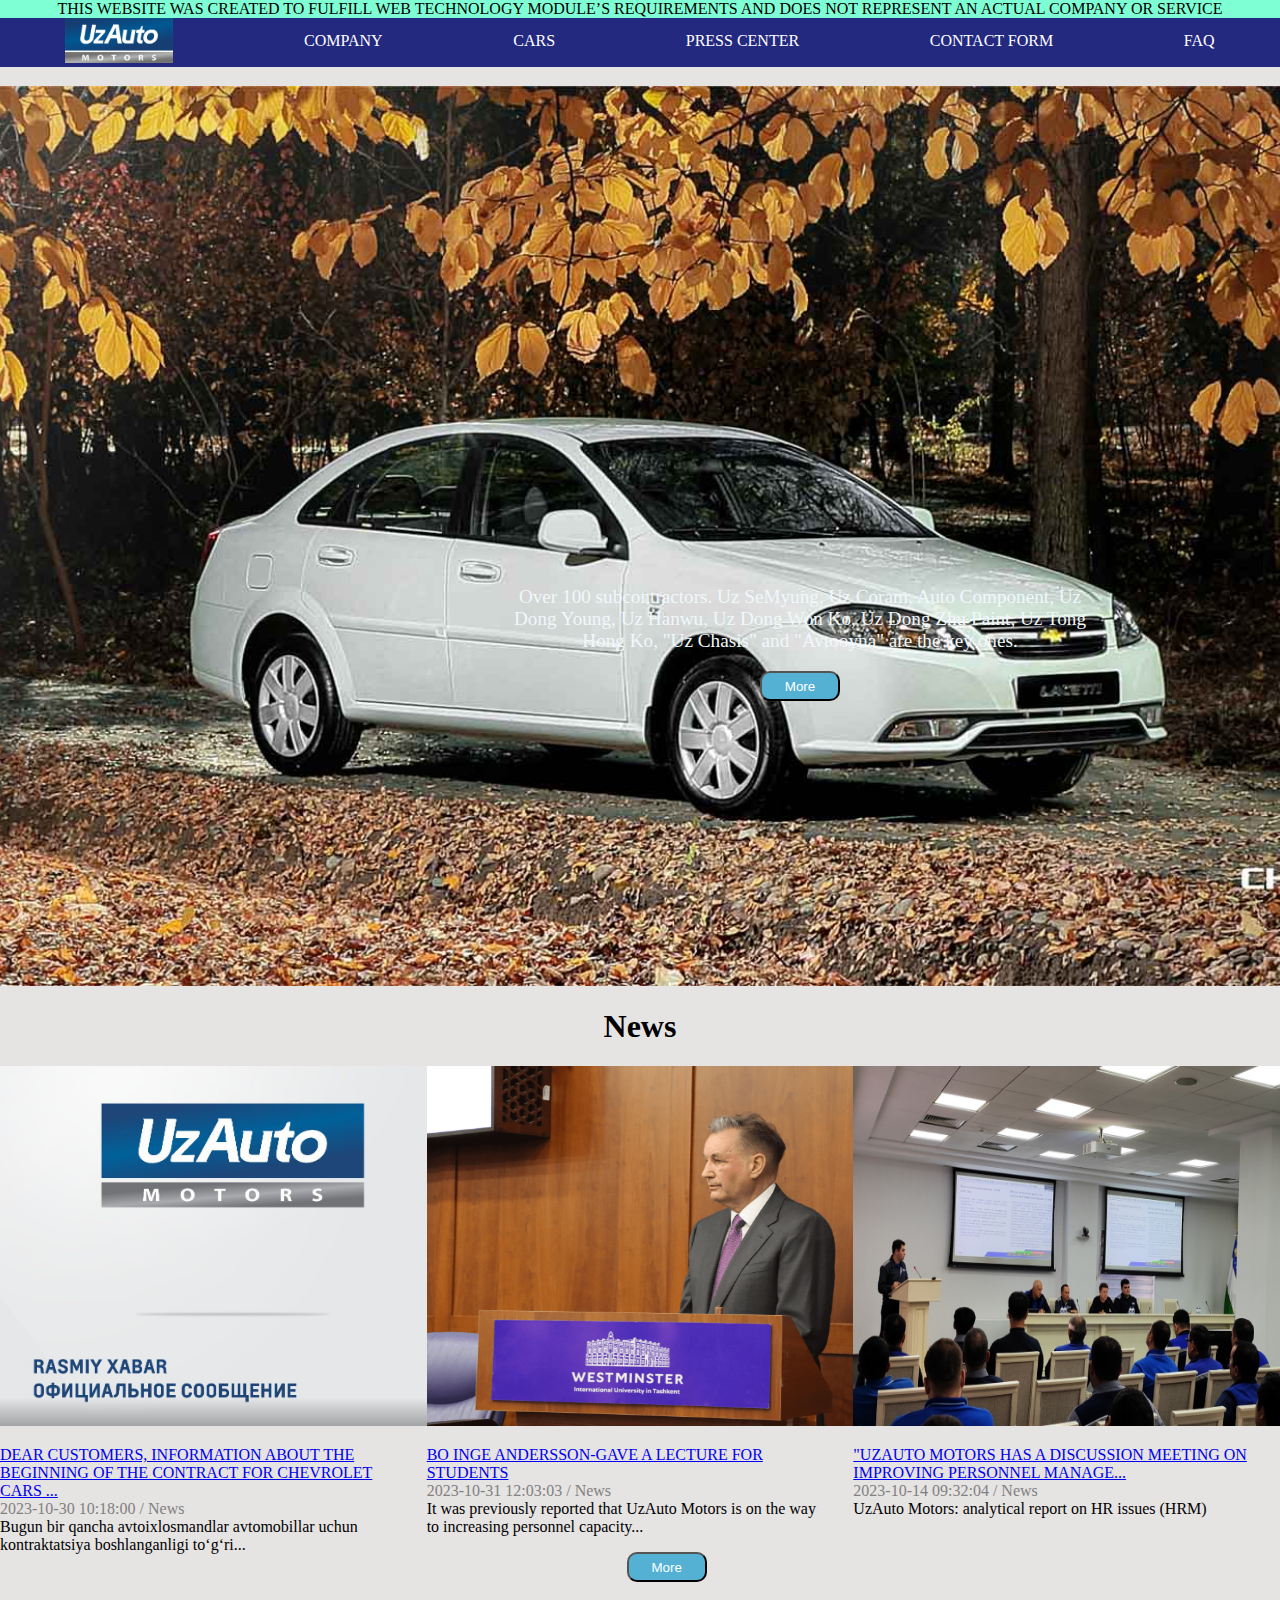
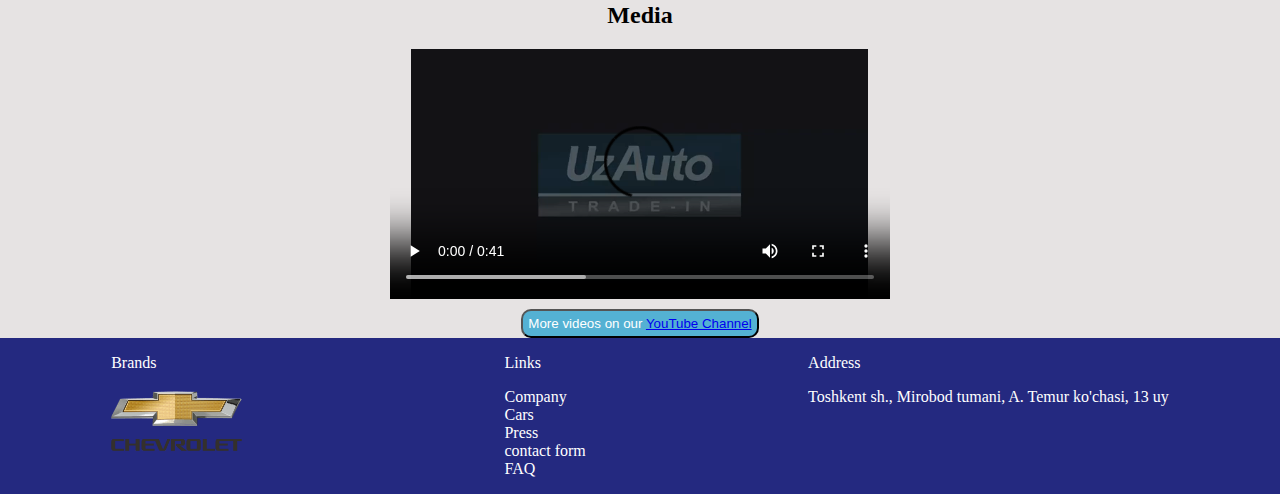
==== index.html @ 536aaf86 "first commit" ====
<!DOCTYPE html>
<html lang="en">

<head>
    <meta charset="UTF-8">
    <meta name="viewport" content="width=device-width, initial-scale=1.0">
    <link rel="stylesheet" href="style.css">
    <link rel="stylesheet" href="https://cdnjs.cloudflare.com/ajax/libs/font-awesome/6.4.2/css/all.min.css" integrity="sha512-z3gLpd7yknf1YoNbCzqRKc4qyor8gaKU1qmn+CShxbuBusANI9QpRohGBreCFkKxLhei6S9CQXFEbbKuqLg0DA==" crossorigin="anonymous" referrerpolicy="no-referrer" />
    <title>WT_CW1</title>
</head>

<body>
    <div class="container">
        <!-- start of header -->
        <header>
            <p class="info">This website was created to fulfill Web Technology
                module’s requirements and does not represent an actual company or service</p>
        </header>
        <!-- end of header -->
        <!-- start of nav -->
        <nav class="nav">
            <ul class="nav-list">
                <li class="nav-list-logo"><a href="./index.html" class="nav-list-logo_link"><img
                            src="./images/gm-logo.jpg" alt="" class="nav-logo"></a></li>
                <li class="nav-list-items"><a href="./company/index.html" class="nav-list-items_link">company</a></li>
                <li class="nav-list-items"><a href="./cars/index.html" class="nav-list-items_link">cars</a></li>
                <li class="nav-list-items"><a href="./press center/index.html" class="nav-list-items_link">press
                        center</a></li>
                <li class="nav-list-items"><a href="./contact/index.html" class="nav-list-items_link">contact form</a>
                </li>
                <li class="nav-list-items"><a href="./FAQ/index.html" class="nav-list-items_link">faq</a></li>
            </ul>
            <div class="burger">
                <i class="fa-solid fa-bars" style="color: #ffffff;"></i>
            </div>
            <div class="sidebar-menu">
                <ul>
                    <li><a href="./index.html">Home</a></li>
                    <li><a href="./company/index.html">Company</a></li>
                    <li><a href="./cars/index.html">Cars</a></li>
                    <li><a href="./press center/index.html">News</a></li>
                    <li><a href="./contact/index.html">Contact</a></li>
                    <li><a href="./FAQ/index.html">FAQ</a></li>
                </ul>
            </div>
        </nav>
        <!-- end of nav -->
        <!-- start of main -->
        <main>
            <!-- start of section company -->
            <section class="company">
                <div class="company-text">
                    <p>Over 100 subcontractors. Uz SeMyung, Uz Coram, Auto Component, Uz Dong Young, Uz
                        Hanwu, Uz Dong Won
                        Ko, Uz Dong Zhu Paint, Uz Tong Hong Ko, "Uz Chasis" and "Avtooyna" are the key ones.</p>
                    <a href="./company/index.html"><button class="btn-company">more</button></a>
                </div>
            </section>
            <!-- end of section company -->
            <!-- start of section news -->
            <section class="news">
                <h1 class="news-1">News</h1>
                <div class="news-container news-2">
                    <img src="./images/news-1.png" alt="">
                    <p><a href="#">DEAR CUSTOMERS, INFORMATION ABOUT THE BEGINNING OF THE CONTRACT FOR CHEVROLET CARS
                            ...</a> <br>
                        <span>2023-10-30 10:18:00 / News</span> <br>
                        Bugun bir qancha avtoixlosmandlar avtomobillar uchun kontraktatsiya boshlanganligi to‘g‘ri...
                    </p>
                </div>
                <div class="news-container news-3">
                    <img src="./images/news-w.png" alt="">
                    <p><a href="#">BO INGE ANDERSSON-GAVE A LECTURE FOR STUDENTS</a> <br>
                        <span>2023-10-31 12:03:03 / News</span><br>
                        It was previously reported that UzAuto Motors is on the way to increasing personnel capacity...
                    </p>
                    <a href="./press center/index.html"><button class="btn-news">More</button></a>
                </div>
                <div class="news-container news-4">
                    <img src="./images/news-3.png" alt="">
                    <p><a href="#">"UZAUTO MOTORS HAS A DISCUSSION MEETING ON IMPROVING PERSONNEL MANAGE...</a><br>
                        <span>2023-10-14 09:32:04 / News</span><br>
                        UzAuto Motors: analytical report on HR issues (HRM)
                    </p>
                </div>
            </section>
            <!-- end of section news -->
            <!-- start of section media -->
            <section class="media">
                <h2>Media</h2>
                <video controls width="500" height="250" class="media-video"
                    src="./videos/UzAuto_Motors_Service_Trade_In_Center_барча_хоҳловчилар_учун.mp4"></video>
                <button class="btn-media">More videos on our <a href="https://www.youtube.com/@UzAutoMotors">YouTube
                        Channel</a></button>
            </section>
            <!-- end of section media -->
        </main>
        <!-- end of main -->
        <!-- start of footer -->
        <footer class="footer">
            <div class="brands">
                <p>Brands</p>
                <a href="https://chevrolet.uz/"><img src="./images/logo.png" alt="CHEVROLET" class="brand-logo"></a>
            </div>
            <ul class="footer-list">
                <p>Links</p>
                <li class="footer-list-items"><a href="./company/index.html">Company</a></li>
                <li class="footer-list-items"><a href="./cars/index.html">Cars</a></li>
                <li class="footer-list-items"><a href="./press center/index.html">Press <center></center></a></li>
                <li class="footer-list-items"><a href="./contact/index.html">contact form</a></li>
                <li class="footer-list-items"><a href="./FAQ/index.html">FAQ</a></li>
            </ul>
            <div class="address">
                <p>Address</p>
                <p><a href="https://maps.app.goo.gl/RKffUUPAK1SKZgkQ6">Toshkent sh., Mirobod tumani, A. Temur ko'chasi, 13 uy</a></p>
            </div>
        </footer>
        <!-- end of footer -->
    </div>
</body>
<script src="./script.js"></script>

</html>
---- style.css ----
@keyframes carusel {
  0% {
    transform: translateX(0);
  }
  100% {
    transform: translateX(25%);
  }
}
body {
  box-sizing: border-box;
  margin-top: 0;
  margin-left: 0;
  margin-right: 0;
  overflow-x: hidden;
}
.container {
  background-color: rgb(230, 227, 227);
  width: 100%;
}
header {
  background-color: aquamarine;
}
.info {
  text-align: center;
  text-transform: uppercase;
  margin: 0;
  animation: carusel 15s linear infinite;
}
.nav-logo {
  height: 45px;
  width: 108px;
}
.nav-list {
  display: flex;
  flex-direction: row;
  justify-content: space-around;
  list-style-type: none;
  margin-top: 0;
  margin-bottom: 0;
  background-color: rgb(36, 41, 128);
  padding-left: 0;
}
.nav-list-items {
  margin-top: 14px;
}
.nav-list-items_link:hover {
  color: aquamarine;
}
.nav-list-items_link {
  text-decoration: none;
  text-transform: uppercase;
  color: white;
}

.burger {
  position: relative;
  top: 14px;
  display: none;
}

.sidebar-menu {
  display: none;
  position: absolute;
  top: 100px;
  right: -10px;
  height: 30vh;
  width: 25vw;
  background-color: rgb(36, 41, 128);
  padding: 10px;
}

.sidebar-menu ul {
  width: 100%;
  height: calc(100% - 40px);
  list-style-type: none;
  display: flex;
  flex-direction: column;
  align-items: center;
  justify-content: space-between;
  padding: 10px;
}

.sidebar-menu ul li a {
  color: #fff;
  text-decoration: none;
  cursor: pointer;
}
.sidebar-menu ul li a:hover {
  color: aqua;
}
.active {
  display: block;
}

.sidebar-menu-list {
  display: none;
}
.company {
  background-image: url("./images/gentra.jpg");
  height: 100vh;
  background-position: center;
  background-size: cover;
}
.company-text {
  position: relative;
  text-align: center;
  margin-top: 0;
  left: 500px;
  width: 600px;
  top: 500px;
  color: rgb(240, 248, 251);
  font-size: larger;
}
.company-text p:hover {
  color: rgb(43, 45, 43);
}
.btn-company {
  text-transform: capitalize;
  width: 80px;
  height: 30px;
  background-color: rgb(84, 177, 211);
  border-radius: 10px;
  color: white;
}
.btn-company:hover {
  cursor: pointer;
  background-color: rgb(240, 240, 240);
  color: black;
}

.news {
  display: grid;
  grid-template-columns: repeat(3, 1fr);
  grid-template-rows: 0.1fr 0.5fr;
  grid-column-gap: 0px;
  grid-row-gap: 0px;
}
.news-1 {
  grid-area: 1 / 2 / 2 / 3;
  text-align: center;
}
.news-2 {
  grid-area: 2 / 1 / 3 / 2;
}
.news-3 {
  grid-area: 2 / 2 / 3 / 3;
}
.news-4 {
  grid-area: 2 / 3 / 3 / 4;
}
.news-container {
  width: 400px;
}
.news-container span {
  color: gray;
}
.news-container img {
  width: 465px;
  height: 360px;
}
.btn-news {
  margin-left: 200px;
  text-transform: capitalize;
  width: 80px;
  height: 30px;
  background-color: rgb(84, 177, 211);
  border-radius: 10px;
  color: white;
}
.media {
  align-items: center;
  display: flex;
  flex-direction: column;
}

.btn-media {
  color: white;
  padding: 5px;
  margin-top: 10px;
  border-radius: 10px;
  background-color: rgb(84, 177, 211);
}
.footer {
  display: flex;
  background-color: rgb(36, 41, 128);
  justify-content: space-around;
  color: white;
}
.footer-list {
  margin-top: 0;
  list-style-type: none;
}
.footer-list-items a {
  color: white;
  text-decoration: none;
}

.footer-list-items a:hover {
  color: rgb(18, 226, 222);
}
.address a {
  color: white;
  text-decoration: none;
}
.address a:hover {
  color: aquamarine;
}
@media screen and (max-width: 768px) {
  .container {
    width: 768px;
  }
  .company-text {
    left: 100px;
  }
  .news {
    grid-template-columns: repeat(2, 0.5fr);
    grid-template-rows: 0.1fr 0.5fr 0.5fr;
  }
  .news-1 {
    grid-area: 1 / 1 / 2 / 2;
  }
  .news-2 {
    grid-area: 2 / 1 / 3 / 2;
  }
  .news-3 {
    grid-area: 2 / 2 / 3 / 3;
  }
  .news-4 {
    grid-area: 3 / 1 / 4 / 2;
  }
  .news-container {
    width: 300px;
  }
  .news-container img {
    width: 365px;
    height: 260px;
  }
  .btn-news {
    position: relative;
    top: 420px;
    left: -250px;
  }
}

@media screen and (max-width: 376px) {
  .container {
    width: 376px;
  }
  .info {
    animation: none;
    font-size: 14px;
  }
  .nav {
    display: flex;
    background-color: rgb(36, 41, 128);
    justify-content: space-between;
  }

  .nav-list-items {
    display: none;
  }
  .burger {
    display: block;
    height: 35px;
    width: 35px;
  }

  .burger .fa-bars {
    color: #fff;
    font-size: 2em;
    cursor: pointer;
  }
  .company-text {
    left: 0px;
    font-size: 14px;
    width: 300px;
  }
  .parent {
    display: grid;
    grid-template-columns: 0.5fr;
    grid-template-rows: 0.1fr repeat(3, 0.5fr);
    grid-column-gap: 0px;
    grid-row-gap: 0px;
  }
  .news-1 {
    grid-area: 1 / 1 / 2 / 2;
  }
  .news-2 {
    grid-area: 2 / 1 / 2 / 1;
  }
  .news-3 {
    grid-area: 3 / 1 / 3 / 1;
  }
  .news-4 {
    grid-area: 4 / 1 / 4 / 1;
  }
  .news-container {
    width: 350px;
  }
  .news-container img {
    width: 375px;
    height: 260px;
  }
  .btn-news {
    left: -50px;
  }
  .media-video {
    width: 365px;
  }
  .brand-logo {
    width: 70px;
  }
  .footer {
    font-size: 14px;
  }
}
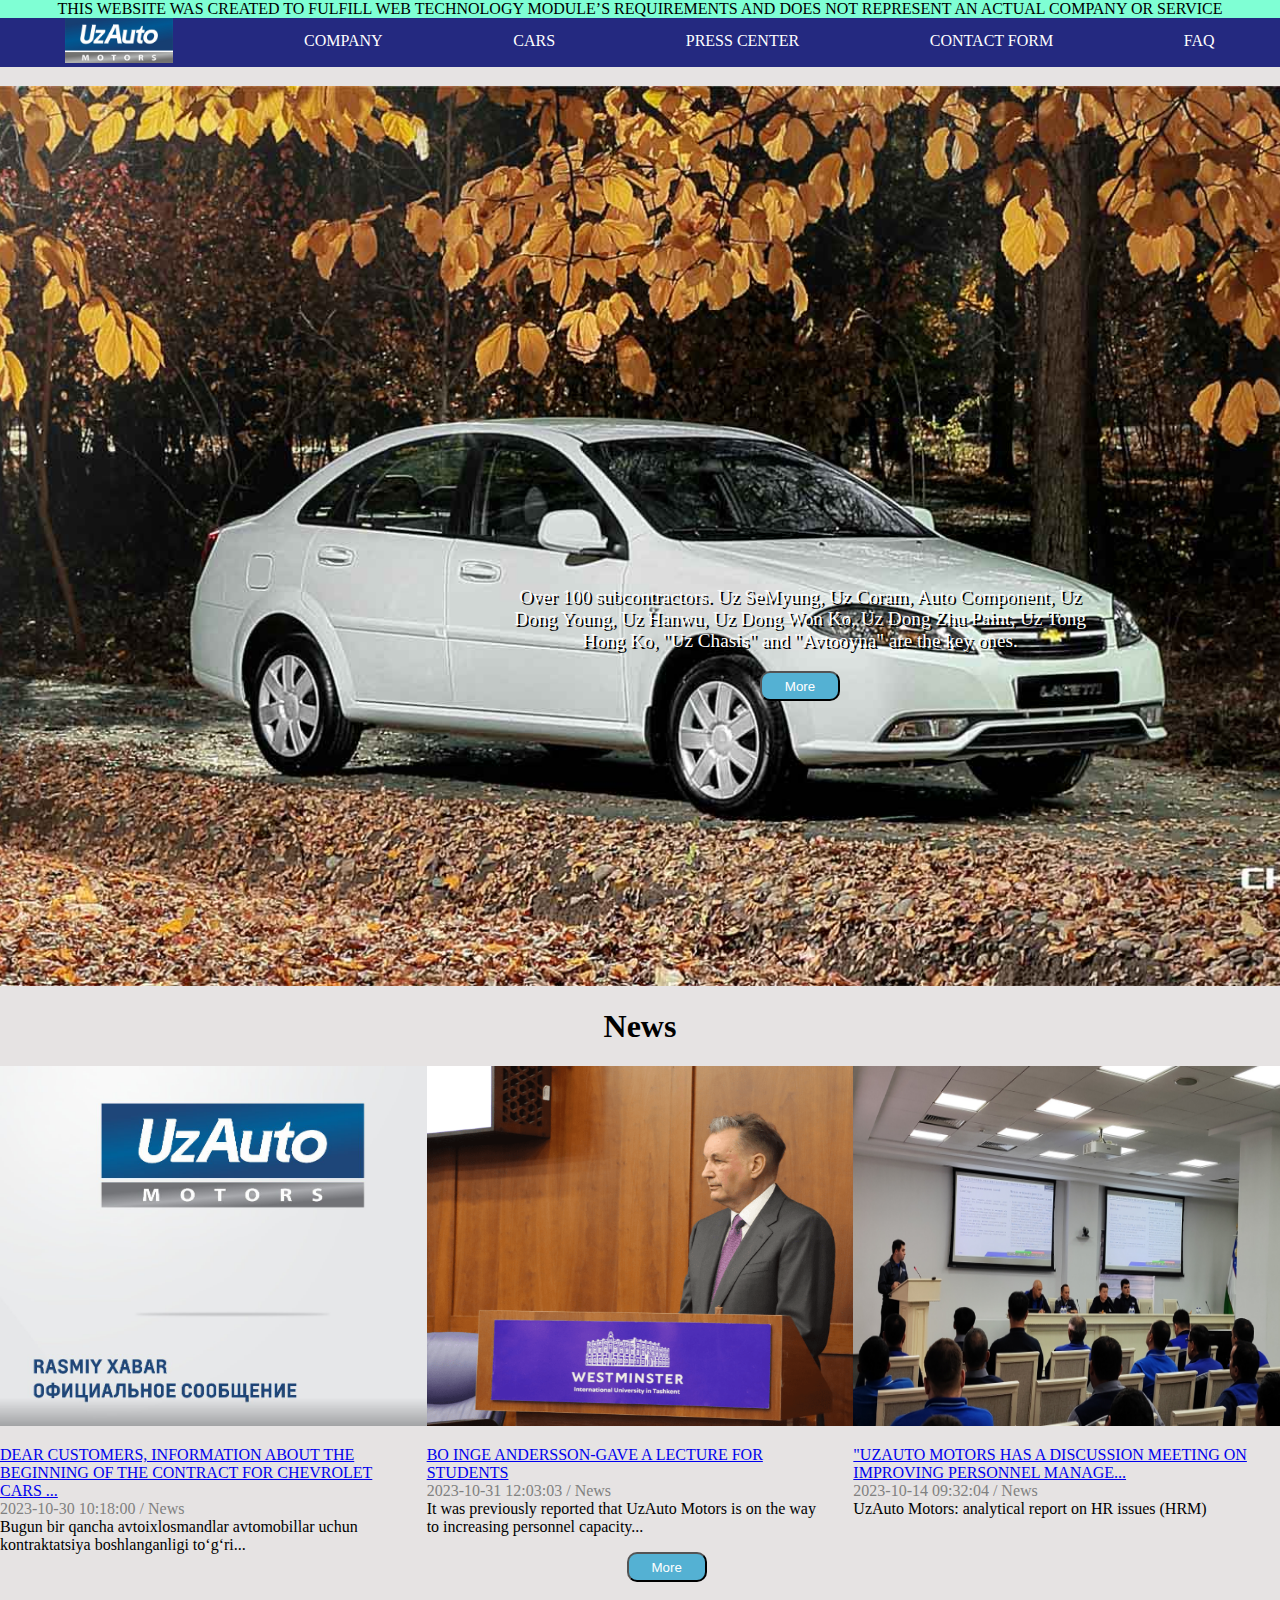
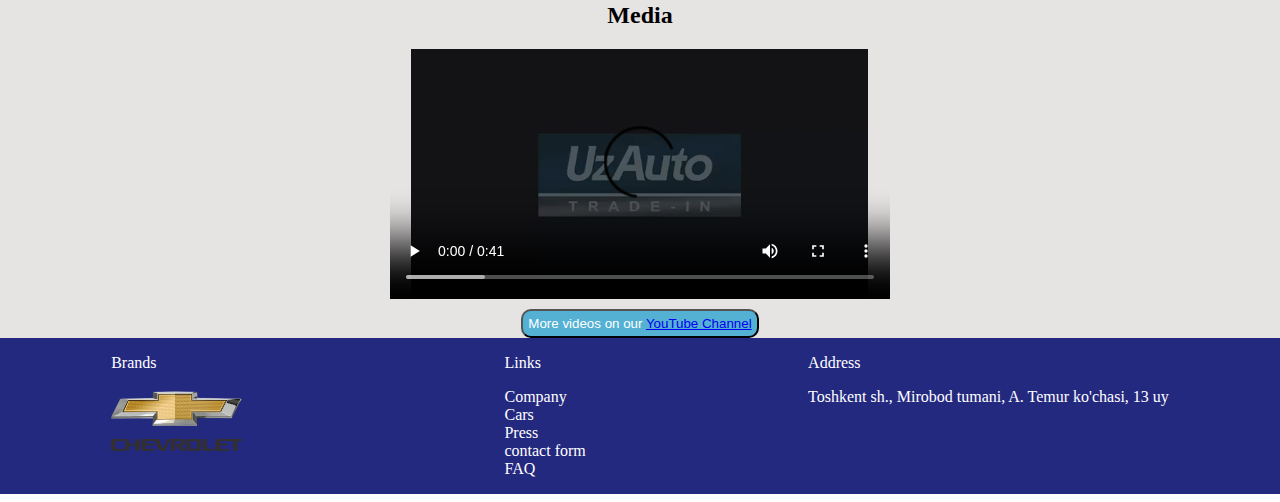
==== commit d5ac7c00: "finalizing" ====
--- a/index.html
+++ b/index.html
@@ -62,7 +62,7 @@
                 <h1 class="news-1">News</h1>
                 <div class="news-container news-2">
                     <img src="./images/news-1.png" alt="">
-                    <p><a href="#">DEAR CUSTOMERS, INFORMATION ABOUT THE BEGINNING OF THE CONTRACT FOR CHEVROLET CARS
+                    <p><a href="./press center/index.html">DEAR CUSTOMERS, INFORMATION ABOUT THE BEGINNING OF THE CONTRACT FOR CHEVROLET CARS
                             ...</a> <br>
                         <span>2023-10-30 10:18:00 / News</span> <br>
                         Bugun bir qancha avtoixlosmandlar avtomobillar uchun kontraktatsiya boshlanganligi to‘g‘ri...
@@ -70,7 +70,7 @@
                 </div>
                 <div class="news-container news-3">
                     <img src="./images/news-w.png" alt="">
-                    <p><a href="#">BO INGE ANDERSSON-GAVE A LECTURE FOR STUDENTS</a> <br>
+                    <p><a href="./press center/index.html">BO INGE ANDERSSON-GAVE A LECTURE FOR STUDENTS</a> <br>
                         <span>2023-10-31 12:03:03 / News</span><br>
                         It was previously reported that UzAuto Motors is on the way to increasing personnel capacity...
                     </p>
@@ -78,7 +78,7 @@
                 </div>
                 <div class="news-container news-4">
                     <img src="./images/news-3.png" alt="">
-                    <p><a href="#">"UZAUTO MOTORS HAS A DISCUSSION MEETING ON IMPROVING PERSONNEL MANAGE...</a><br>
+                    <p><a href="./press center/index.html">"UZAUTO MOTORS HAS A DISCUSSION MEETING ON IMPROVING PERSONNEL MANAGE...</a><br>
                         <span>2023-10-14 09:32:04 / News</span><br>
                         UzAuto Motors: analytical report on HR issues (HRM)
                     </p>
--- a/style.css
+++ b/style.css
@@ -108,11 +108,14 @@
   left: 500px;
   width: 600px;
   top: 500px;
-  color: rgb(240, 248, 251);
+  color: rgb(255, 255, 255);
   font-size: larger;
 }
+.company-text p {
+  text-shadow: 2px 2px 0px #000000;
+}
 .company-text p:hover {
-  color: rgb(43, 45, 43);
+  color: rgb(255, 187, 0);
 }
 .btn-company {
   text-transform: capitalize;
@@ -153,6 +156,10 @@
 }
 .news-container span {
   color: gray;
+}
+.news-container span:hover {
+  color: blue;
+  cursor: pointer;
 }
 .news-container img {
   width: 465px;
@@ -172,6 +179,13 @@
   display: flex;
   flex-direction: column;
 }
+.media-video:hover{
+  cursor: pointer;
+}
+.btn-news:hover {
+  background-color: rgb(4, 185, 251);
+  cursor: pointer;
+}
 
 .btn-media {
   color: white;
@@ -179,6 +193,10 @@
   margin-top: 10px;
   border-radius: 10px;
   background-color: rgb(84, 177, 211);
+}
+.btn-media:hover {
+  background-color: rgb(0, 187, 255);
+  cursor: pointer;
 }
 .footer {
   display: flex;
